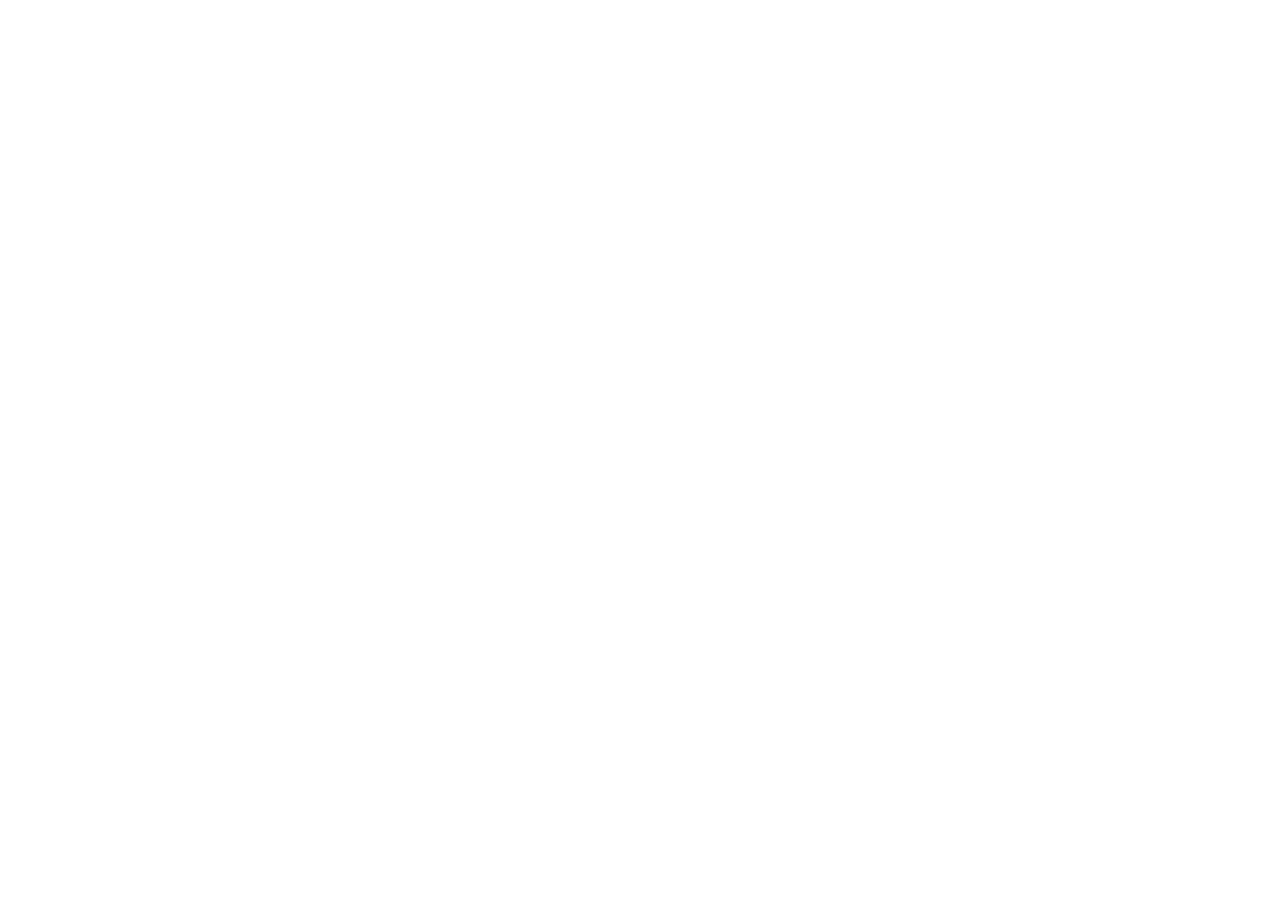
==== FOURTH/index.html @ d225428c "Updated my project files" ====
<!DOCTYPE html>
<html lang="en">
  <head>
    <meta charset="UTF-8" />
    <meta name="viewport" content="width=device-width, initial-scale=1.0" />
    <meta http-equiv="X-UA-Compatible" content="ie=edge" />
    <title>Travel Goals</title>
    <link rel="preconnect" href="https://fonts.googleapis.com" />
    <link rel="preconnect" href="https://fonts.gstatic.com" crossorigin />
    <link
      href="https://fonts.googleapis.com/css2?family=Oleo+Script:wght@700&family=Quicksand:wght@500&family=Raleway:wght@700&display=swap"
      rel="stylesheet"
    />
  </head>
  <body></body>
</html>
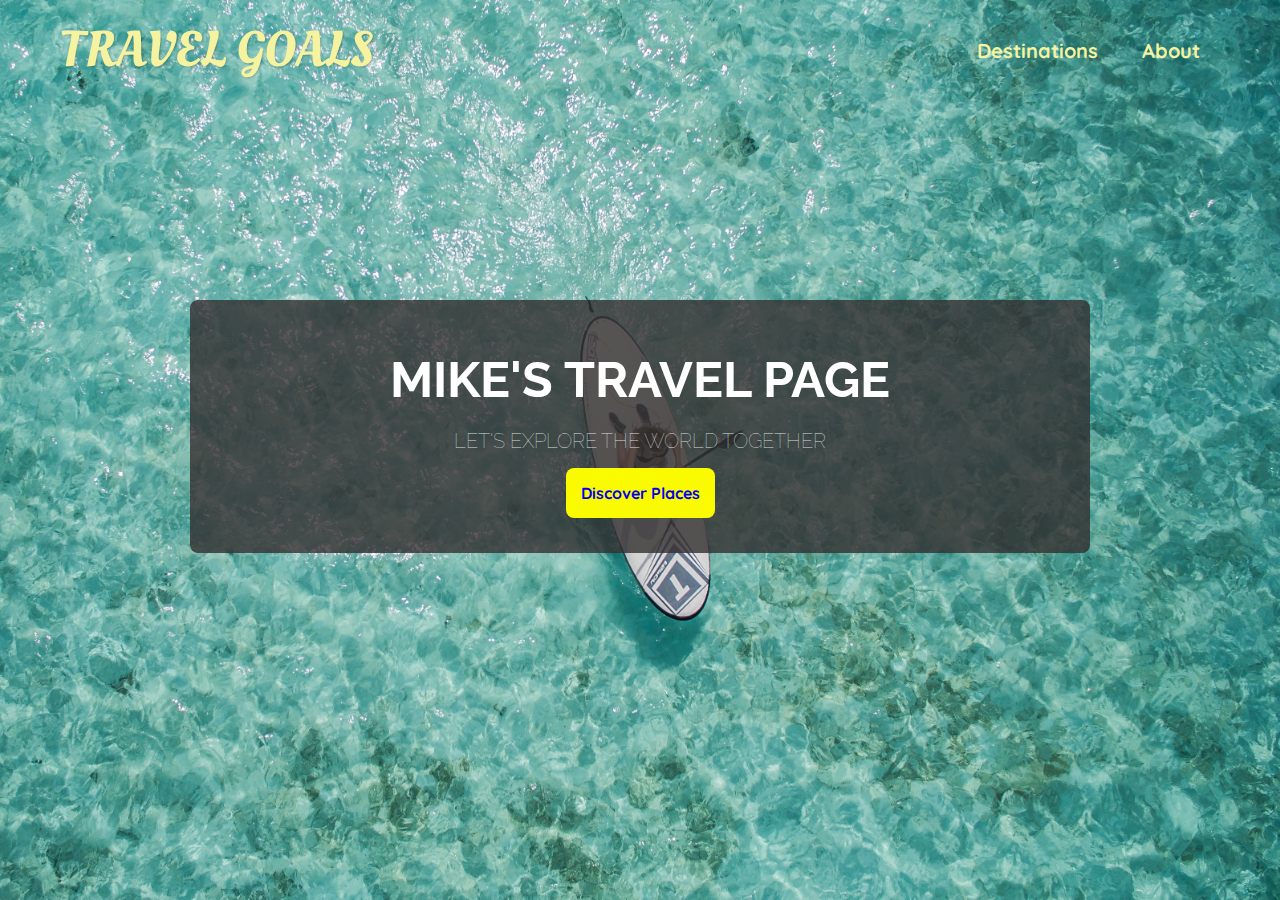
==== commit d2d15bdd: "updated my css contents" ====
--- a/FOURTH/index.html
+++ b/FOURTH/index.html
@@ -11,6 +11,26 @@
       href="https://fonts.googleapis.com/css2?family=Oleo+Script:wght@700&family=Quicksand:wght@500&family=Raleway:wght@700&display=swap"
       rel="stylesheet"
     />
+    <link rel="stylesheet" href="./style/shared.css" />
+    <link rel="stylesheet" href="./style/style.css" />
   </head>
-  <body></body>
+  <body>
+    <header>
+      <div>
+        <a href="./index.html">Travel Goals</a>
+      </div>
+
+      <nav>
+        <a href="./places.html">Destinations</a>
+        <a href="#">About</a>
+      </nav>
+    </header>
+    <main id="main">
+      <div>
+        <h1>Mike's Travel Page</h1>
+        <p>Let's explore the world together</p>
+        <a href="./places.html">Discover Places</a>
+      </div>
+    </main>
+  </body>
 </html>
--- a/FOURTH/style/shared.css
+++ b/FOURTH/style/shared.css
@@ -0,0 +1,115 @@
+/* 
+BODY 
+font-family: "Quicksand", sans-serif;
+
+HEADER SECTION
+header a: rgb(245, 243, 160);
+text-shadow: 1px 1px 2px rgba(0, 0, 0, 0.2);
+
+header div a: "Oleo Script", cursive
+header nav a:hover color: rgb(77, 77, 77);
+    background-color: rgb(255, 251, 0);v
+
+HERO DIV
+rgba(51, 47, 47, 0.8) //hero-content bg
+box-shadow: 2px 4px 8px rgb(68, 67, 67) 
+hero h1
+  font-family: "Raleway", sans-serif;
+rgb(251,251,0) // button
+
+HIGHLIGHT SECTION
+background: linear-gradient(0deg, rgb(227, 255, 253), rgb(202, 243, 240);
+hightlight color: rgb(59,65,64);
+destination box-shadow: 2px 4px 8px rgb(68,67,67);
+destination-text color: rgb(124,123,123);
+destination-strong-color: rgb(0, 160, 117);
+*/
+
+body {
+  font-family: "Quicksand", sans-serif;
+  margin: 0;
+}
+
+header {
+  width: 100%;
+  display: flex;
+  align-items: center;
+  justify-content: space-between;
+  padding: 16px 60px;
+  box-sizing: border-box;
+  position: absolute;
+}
+
+header a {
+  text-decoration: none;
+  color: rgb(245, 243, 160);
+}
+
+header div a {
+  text-decoration: none;
+  color: rgb(245, 243, 160);
+  text-shadow: 1px 1px 2px rgba(0, 0, 0, 0.2);
+  font-family: "Oleo Script", cursive;
+  font-size: 50px;
+  text-transform: uppercase;
+}
+
+header nav a {
+  padding: 0 20px;
+  font-size: 20px;
+  font-weight: bold;
+}
+
+header nav a:hover {
+  background-color: rgb(255, 251, 0);
+  color: rgb(77, 77, 77);
+  padding: 10px;
+  border-radius: 7px;
+}
+
+main {
+  height: 900px;
+  background-image: url("/FOURTH/image/places/ocean.jpg");
+  background-size: cover;
+  background-position: center;
+}
+
+#main div {
+  width: 900px;
+  background-color: rgba(51, 47, 47, 0.8);
+  border-radius: 8px;
+  text-align: center;
+  margin: auto;
+  padding: 50px 0;
+  position: relative;
+  top: 300px;
+}
+
+#main h1 {
+  font-family: "Raleway", sans-serif;
+  font-size: 50px;
+  color: white;
+  text-transform: uppercase;
+  margin: 0;
+}
+
+#main p {
+  color: rgba(255, 255, 255, 0.8);
+  text-transform: uppercase;
+  margin-bottom: 30px;
+  font-size: 20px;
+  font-family: "Raleway", sans-serif;
+  font-weight: 100;
+}
+
+#main a {
+  text-decoration: none;
+  background-color: rgb(251, 251, 0);
+  padding: 15px;
+  border-radius: 8px;
+  font-weight: bolder;
+}
+
+#main a:hover {
+  background-color: rgb(251, 230, 0);
+}
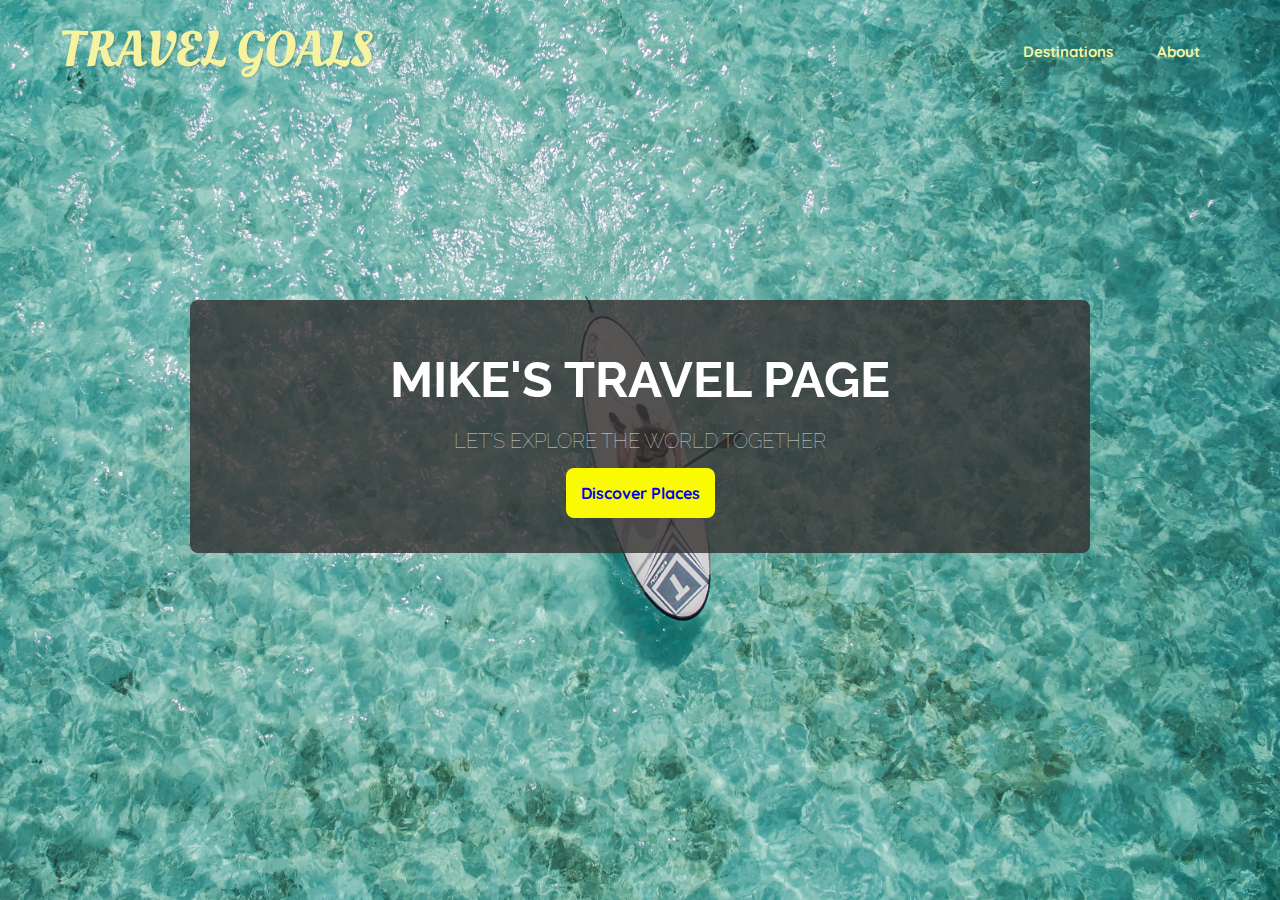
==== commit 0efc8a53: "Updated my style.css" ====
--- a/FOURTH/index.html
+++ b/FOURTH/index.html
@@ -25,12 +25,14 @@
         <a href="#">About</a>
       </nav>
     </header>
-    <main id="main">
-      <div>
-        <h1>Mike's Travel Page</h1>
-        <p>Let's explore the world together</p>
-        <a href="./places.html">Discover Places</a>
-      </div>
+    <main>
+      <section id="hero">
+        <div>
+          <h1>Mike's Travel Page</h1>
+          <p>Let's explore the world together</p>
+          <a href="./places.html">Discover Places</a>
+        </div>
+      </section>
     </main>
   </body>
 </html>
--- a/FOURTH/style/shared.css
+++ b/FOURTH/style/shared.css
@@ -56,7 +56,7 @@
 
 header nav a {
   padding: 0 20px;
-  font-size: 20px;
+  font-size: 15px;
   font-weight: bold;
 }
 
@@ -67,14 +67,14 @@
   border-radius: 7px;
 }
 
-main {
+#hero {
   height: 900px;
   background-image: url("/FOURTH/image/places/ocean.jpg");
   background-size: cover;
   background-position: center;
 }
 
-#main div {
+#hero div {
   width: 900px;
   background-color: rgba(51, 47, 47, 0.8);
   border-radius: 8px;
@@ -85,7 +85,7 @@
   top: 300px;
 }
 
-#main h1 {
+#hero h1 {
   font-family: "Raleway", sans-serif;
   font-size: 50px;
   color: white;
@@ -93,7 +93,7 @@
   margin: 0;
 }
 
-#main p {
+#hero p {
   color: rgba(255, 255, 255, 0.8);
   text-transform: uppercase;
   margin-bottom: 30px;
@@ -102,7 +102,7 @@
   font-weight: 100;
 }
 
-#main a {
+#hero a {
   text-decoration: none;
   background-color: rgb(251, 251, 0);
   padding: 15px;
@@ -110,6 +110,6 @@
   font-weight: bolder;
 }
 
-#main a:hover {
+#hero a:hover {
   background-color: rgb(251, 230, 0);
 }
--- a/FOURTH/style/style.css
+++ b/FOURTH/style/style.css
@@ -0,0 +1,46 @@
+#hero {
+  height: 900px;
+  background-image: url("/FOURTH/image/places/ocean.jpg");
+  background-size: cover;
+  background-position: center;
+}
+
+#hero div {
+  width: 900px;
+  background-color: rgba(51, 47, 47, 0.8);
+  border-radius: 8px;
+  text-align: center;
+  margin: auto;
+  padding: 50px 0;
+  position: relative;
+  top: 300px;
+}
+
+#hero h1 {
+  font-family: "Raleway", sans-serif;
+  font-size: 50px;
+  color: white;
+  text-transform: uppercase;
+  margin: 0;
+}
+
+#hero p {
+  color: rgba(255, 255, 255, 0.8);
+  text-transform: uppercase;
+  margin-bottom: 30px;
+  font-size: 20px;
+  font-family: "Raleway", sans-serif;
+  font-weight: 100;
+}
+
+#hero a {
+  text-decoration: none;
+  background-color: rgb(251, 251, 0);
+  padding: 15px;
+  border-radius: 8px;
+  font-weight: bolder;
+}
+
+#hero a:hover {
+  background-color: rgb(251, 230, 0);
+}
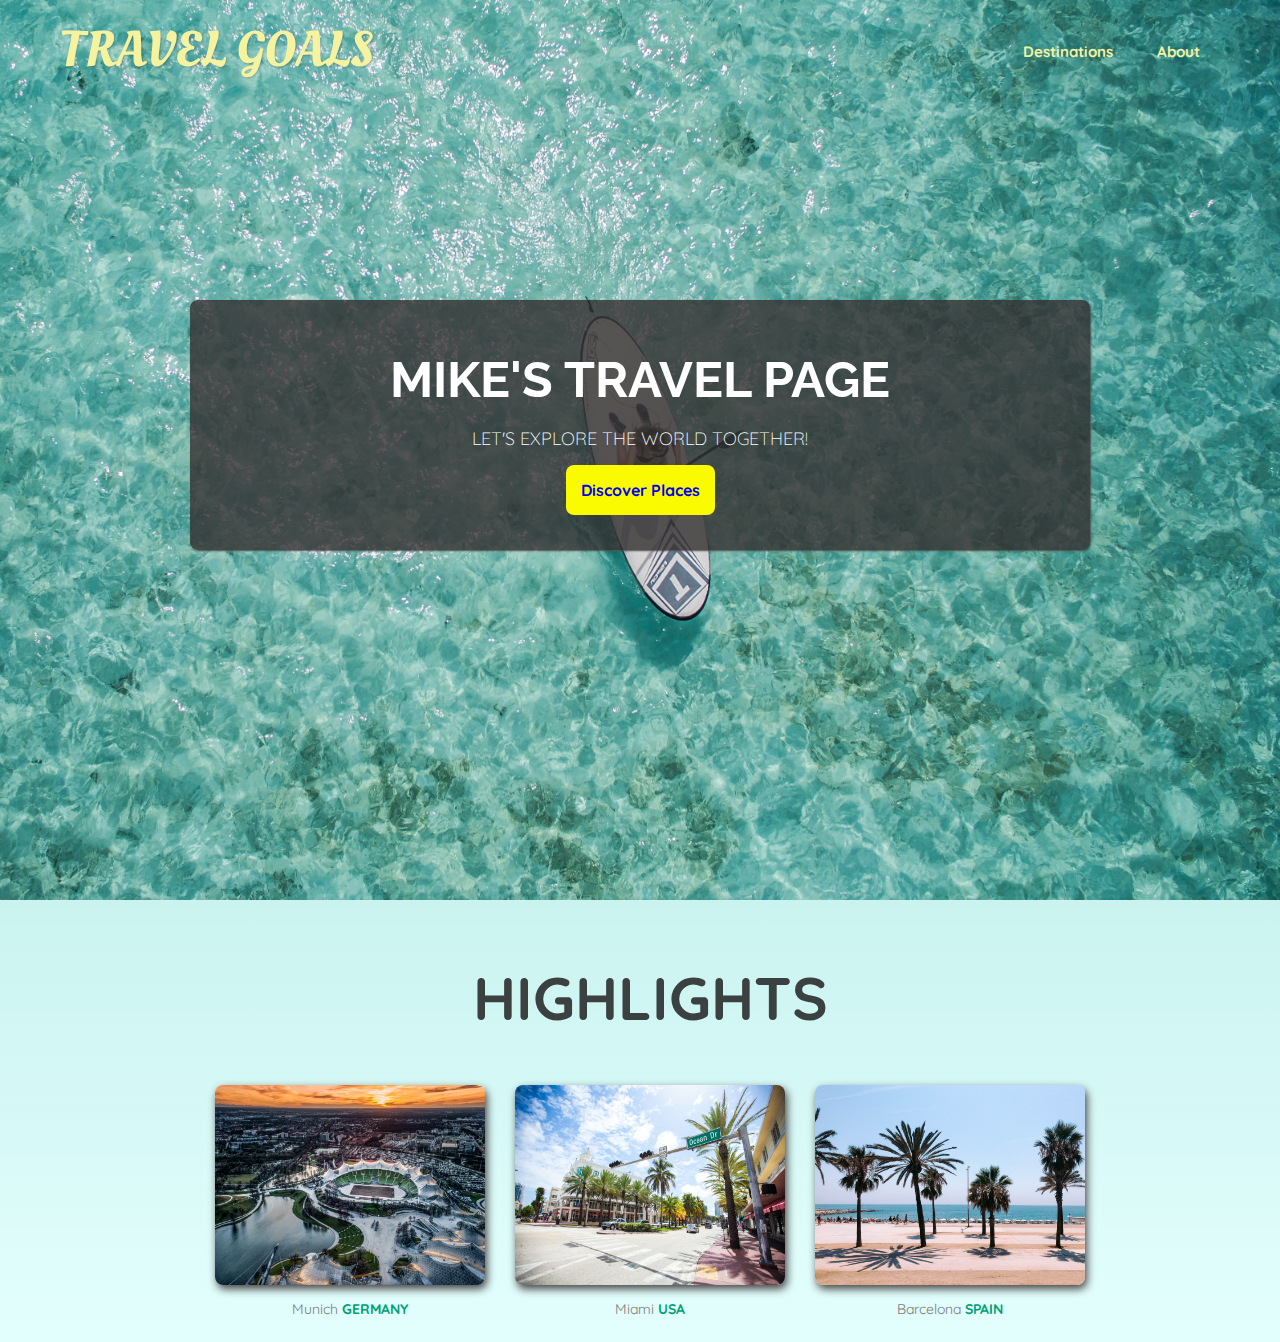
==== commit 54a8a105: "updated my program files" ====
--- a/FOURTH/index.html
+++ b/FOURTH/index.html
@@ -29,8 +29,26 @@
       <section id="hero">
         <div>
           <h1>Mike's Travel Page</h1>
-          <p>Let's explore the world together</p>
+          <p>Let's explore the world together!</p>
           <a href="./places.html">Discover Places</a>
+        </div>
+      </section>
+      <section id="highlight">
+        <h2>HIGHLIGHTS</h2>
+        <div id="image-highlight">
+          <div class="destination">
+            <img src="./image/places/munich.jpg" alt="Munich" />
+            <p>Munich <strong>GERMANY</strong></p>
+          </div>
+          <div class="destination">
+            <img src="./image/places/miami.jpg" alt="Miami" />
+            <p>Miami <strong>USA</strong></p>
+          </div>
+
+          <div class="destination">
+            <img src="./image/places/barcelona.jpg" alt="Barcelona" />
+            <p>Barcelona <strong>SPAIN</strong></p>
+          </div>
         </div>
       </section>
     </main>
--- a/FOURTH/style/shared.css
+++ b/FOURTH/style/shared.css
@@ -28,6 +28,7 @@
 body {
   font-family: "Quicksand", sans-serif;
   margin: 0;
+  padding: 0;
 }
 
 header {
@@ -66,50 +67,3 @@
   padding: 10px;
   border-radius: 7px;
 }
-
-#hero {
-  height: 900px;
-  background-image: url("/FOURTH/image/places/ocean.jpg");
-  background-size: cover;
-  background-position: center;
-}
-
-#hero div {
-  width: 900px;
-  background-color: rgba(51, 47, 47, 0.8);
-  border-radius: 8px;
-  text-align: center;
-  margin: auto;
-  padding: 50px 0;
-  position: relative;
-  top: 300px;
-}
-
-#hero h1 {
-  font-family: "Raleway", sans-serif;
-  font-size: 50px;
-  color: white;
-  text-transform: uppercase;
-  margin: 0;
-}
-
-#hero p {
-  color: rgba(255, 255, 255, 0.8);
-  text-transform: uppercase;
-  margin-bottom: 30px;
-  font-size: 20px;
-  font-family: "Raleway", sans-serif;
-  font-weight: 100;
-}
-
-#hero a {
-  text-decoration: none;
-  background-color: rgb(251, 251, 0);
-  padding: 15px;
-  border-radius: 8px;
-  font-weight: bolder;
-}
-
-#hero a:hover {
-  background-color: rgb(251, 230, 0);
-}
--- a/FOURTH/style/style.css
+++ b/FOURTH/style/style.css
@@ -3,11 +3,13 @@
   background-image: url("/FOURTH/image/places/ocean.jpg");
   background-size: cover;
   background-position: center;
+  box-sizing: border-box;
 }
 
 #hero div {
   width: 900px;
   background-color: rgba(51, 47, 47, 0.8);
+  box-shadow: 1px 1px 2px rgb(77, 76, 76);
   border-radius: 8px;
   text-align: center;
   margin: auto;
@@ -25,12 +27,11 @@
 }
 
 #hero p {
-  color: rgba(255, 255, 255, 0.8);
+  color: rgb(255, 255, 255);
   text-transform: uppercase;
   margin-bottom: 30px;
-  font-size: 20px;
-  font-family: "Raleway", sans-serif;
-  font-weight: 100;
+  font-size: 18px;
+  font-weight: lighter;
 }
 
 #hero a {
@@ -44,3 +45,40 @@
 #hero a:hover {
   background-color: rgb(251, 230, 0);
 }
+
+#highlight {
+  background: linear-gradient(0deg, rgb(227, 255, 253), rgb(202, 243, 240));
+  color: rgb(59, 65, 64);
+  font-size: 40px;
+  text-align: center;
+  width: 100%;
+  margin: auto;
+  padding: 10px;
+}
+
+#image-highlight {
+  display: flex;
+  justify-content: center;
+  /* object-fit: cover; */
+}
+
+.destination {
+  margin: 0 15px 0 15px;
+}
+
+.destination img {
+  height: 200px;
+  width: 270px;
+  border-radius: 8px;
+  box-shadow: 2px 4px 8px rgb(68, 67, 67);
+}
+
+#highlight p {
+  color: rgb(124, 123, 123);
+  margin-top: 5px;
+  font-size: 14px;
+}
+
+#highlight strong {
+  color: rgb(0, 160, 117);
+}
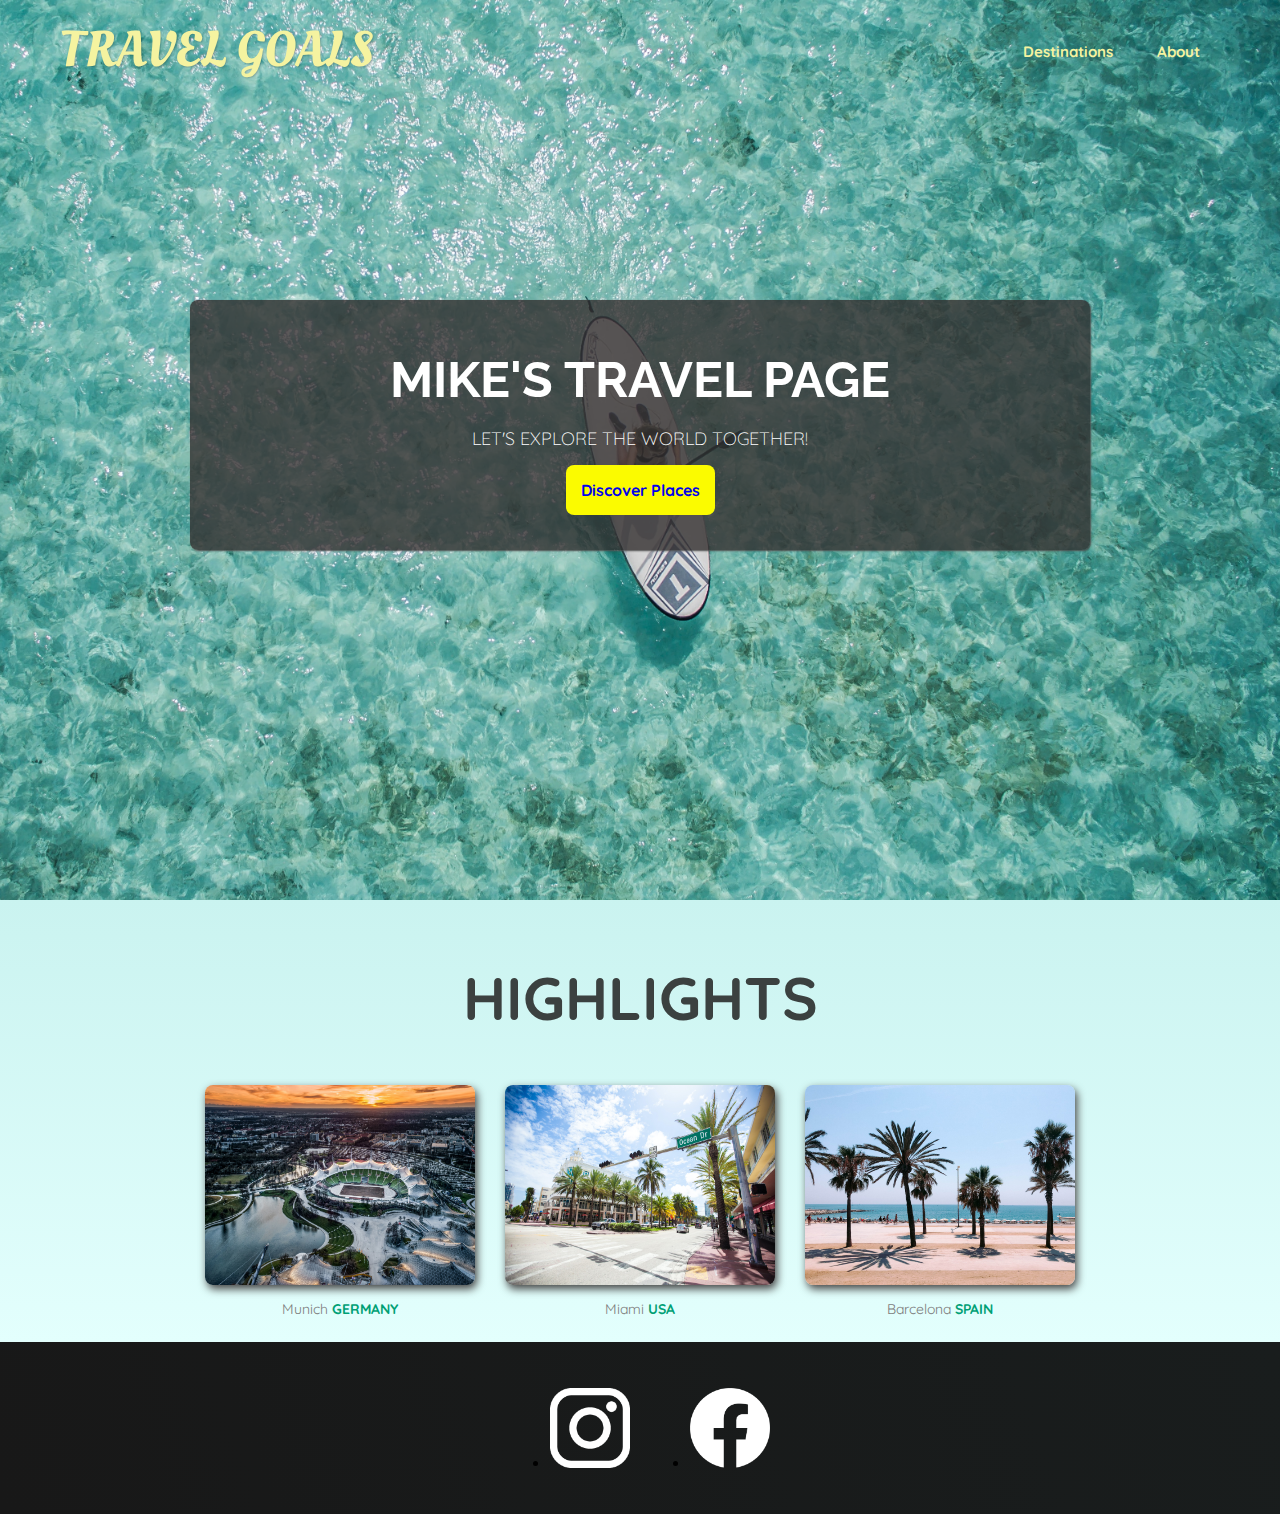
==== commit ff42ea6c: "Updated the contents for places.html" ====
--- a/FOURTH/index.html
+++ b/FOURTH/index.html
@@ -52,5 +52,19 @@
         </div>
       </section>
     </main>
+    <footer>
+      <ul>
+        <li>
+          <a href="https://instagram.com" target="_blank"
+            ><img src="./image/icons/insta.png" alt="Instagram Logo"
+          /></a>
+        </li>
+        <li>
+          <a href="https://facebook.com" target="_blank"
+            ><img src="./image/icons/facebook.png" alt="Facebook Logo"
+          /></a>
+        </li>
+      </ul>
+    </footer>
   </body>
 </html>
--- a/FOURTH/style/shared.css
+++ b/FOURTH/style/shared.css
@@ -23,6 +23,10 @@
 destination box-shadow: 2px 4px 8px rgb(68,67,67);
 destination-text color: rgb(124,123,123);
 destination-strong-color: rgb(0, 160, 117);
+
+FOOTER SECTION 
+bg: linear-gradient(70deg, rgb(24,24,24), rgb(25,29,29);
+
 */
 
 body {
--- a/FOURTH/style/style.css
+++ b/FOURTH/style/style.css
@@ -53,7 +53,7 @@
   text-align: center;
   width: 100%;
   margin: auto;
-  padding: 10px;
+  padding: 10px 0;
 }
 
 #image-highlight {
@@ -82,3 +82,24 @@
 #highlight strong {
   color: rgb(0, 160, 117);
 }
+
+footer {
+  background: linear-gradient(70deg, rgb(24, 24, 24), rgb(25, 29, 29));
+  padding: 30px 0;
+}
+
+footer ul {
+  display: flex;
+  justify-content: center;
+}
+
+footer li {
+  height: 80px;
+  width: 80px;
+  margin: 0 30px;
+}
+
+footer img {
+  height: 100%;
+  width: 100%;
+}
